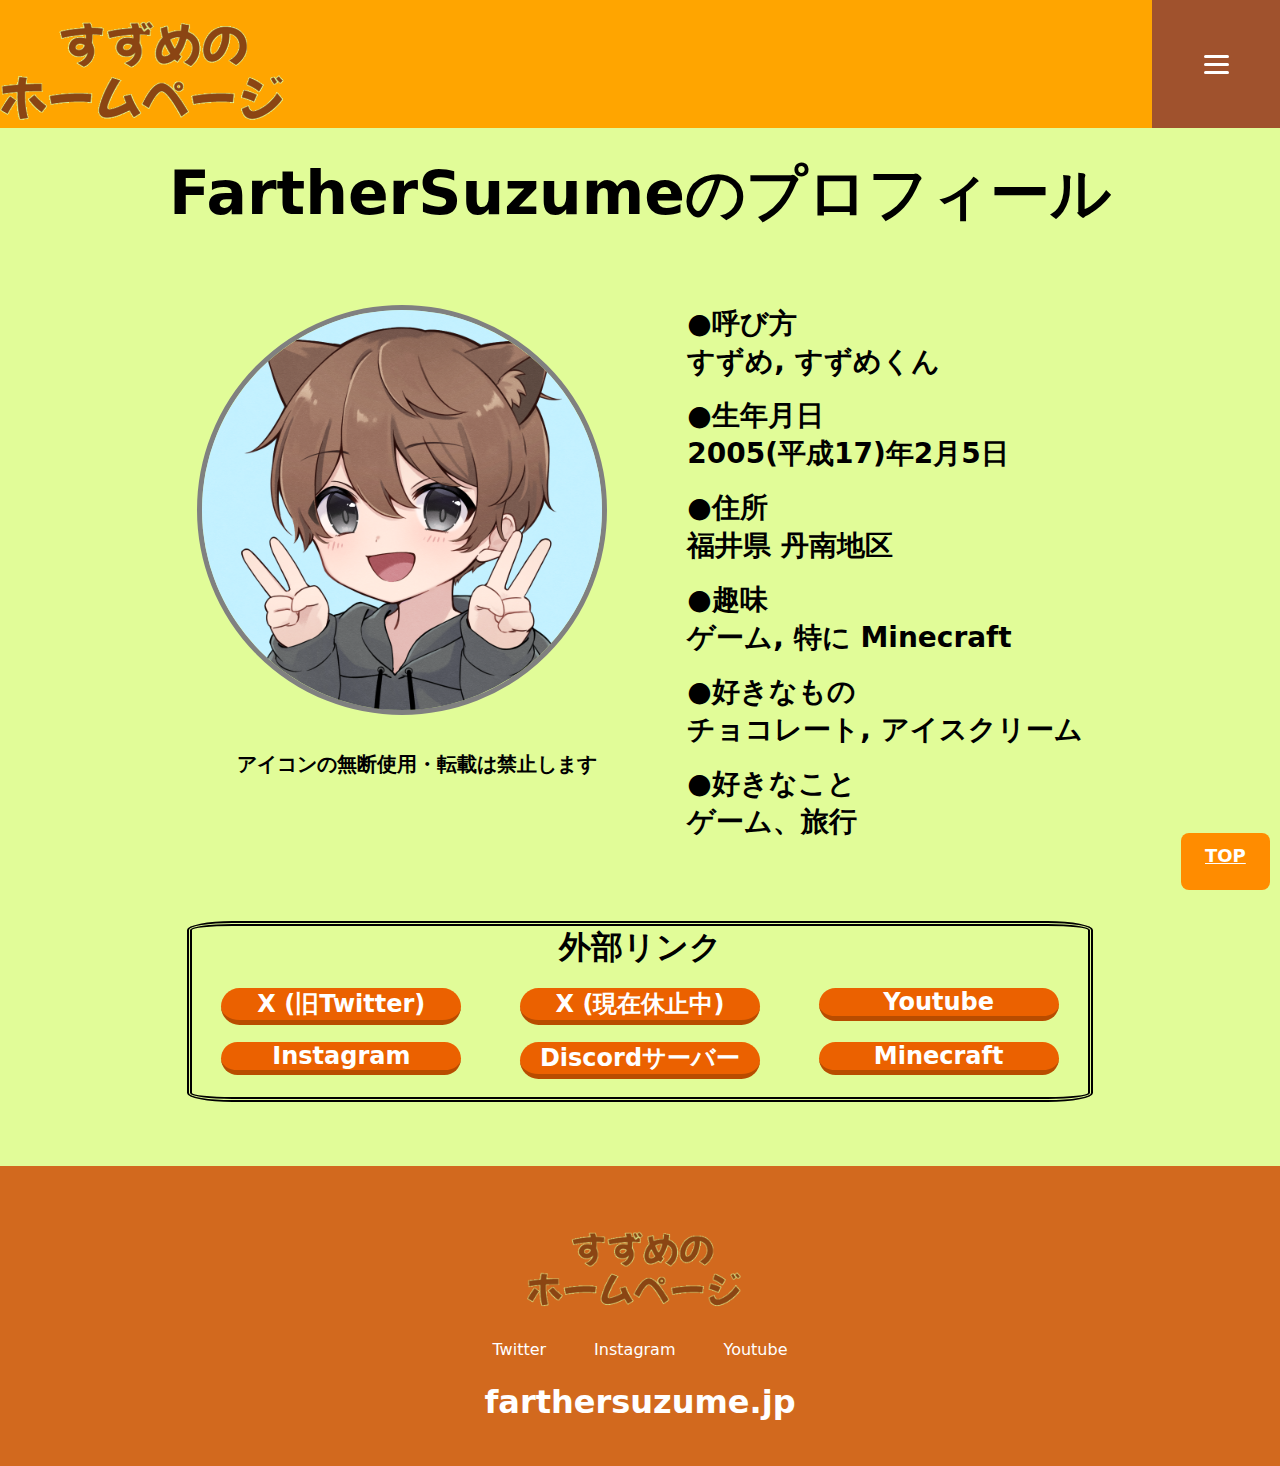
==== profile/index.html @ de574374 "Add files via upload" ====
<!DOCTYPE html>
<html lang="ja">
<head>
    <meta charset="UTF-8">
    <meta http-equiv="X-UA-Compatible" content="IE=edge">
    <meta name="viewport" content="width=device-width, initial-scale=1.0">
    <link rel="shortcut icon" href="../img/favicon.ico" type="image/x-icon">
    <link rel="stylesheet" href="style.css">
    <link rel="stylesheet" href="../style.css">
    <title>すずめのプロフィール</title>
</head>
<body>
    <div id="wrapper">
        <header>
            <div class="site_header">
                <img src="../img/site_logo.png" alt="site_logo.png" id="site_logo">
                <div class="menu">
                    <input type="checkbox" id="menu-btn-check">
                    <label for="menu-btn-check" class="menu-btn"><span></span></label>
                    <!--メニュー-->
                    <div class="menu-content">
                        <ul>
                            <li><a href="../index.html">メインページ<h5>最初の画面に戻ります</h5></a></li>
                            <li><a href="../suzumeserver/index.html">すずめサーバー<h5>マインクラフトサーバーについて</h5></a></li>
                            <li><a href="../minecraft/index.html">経歴<h5>すずめの経歴やゲーム歴など</h5></a></li>
                        </ul>
                    </div>
                </div>
                <!--言語選択-->
                <!--<select id="lang-select" class="lang-select" title="言語を選択">
                    <option selected="selected" value="japanese">日本語</option>
                    <option value="english">English</option>
                </select>-->
            </div>
        </header>
        <!--サイトトップ(ボタンを押したらここに戻ってくる)-->
        <div id="top"></div>
        <main>
            
            <div id="profile-box">
                <h1 id="title">FartherSuzumeのプロフィール</h1>
                <div id="profile-box-2">
                    <div id="profile-box-3">
                        <div id="profile-img">
                            <img id="icon" src="../img/Suzume_icon2.png">
                            <h1>アイコンの無断使用・転載は禁止します</h1>
                        </div>
                        <div id="profile-text">
                            <h1>●呼び方 </br> すずめ, すずめくん</h1>
                            <h1>●生年月日 </br> 2005(平成17)年2月5日</h1>
                            <h1>●住所 </br> 福井県 丹南地区</h1>
                            <h1>●趣味 </br> ゲーム, 特に Minecraft</h1>
                            <h1>●好きなもの </br> チョコレート, アイスクリーム</h1>
                            <h1>●好きなこと </br> ゲーム、旅行</h1>
                        </div>
                    </div>
                    
                </div>
            </div>
            <div id="links">
                <h1>外部リンク</h1>
                <div class="links-1">
                    <a href="https://twitter.com/SuzumeSubMC" class="btn">
                        <div id="twitter-X" class="links-page">
                            <h2>X (旧Twitter)</h2>
                        </div>
                    </a>
                    <a href="https://twitter.com/FartherSuzume" class="btn">
                        <div id="twitter-X" class="links-page">
                            <h2>X (現在休止中)</h2>
                        </div>
                    </a>
                    <a href="https://www.youtube.com/@FartherSuzume/featured" class="btn">
                        <div id="Youtube" class="links-page">
                            <h2>Youtube</h2>
                        </div>
                    </a>
                </div>
                <div class="links-1 links-2">
                    <a href="https://www.instagram.com/farthersuzume/" class="btn">
                        <div id="Instagram" class="links-page">
                            <h2>Instagram</h2>
                        </div>
                    </a>
                    <a href="https://discord.com/invite/qR3YyG34XW" class="btn">
                        <div id="Discord-suzumeserver" class="links-page">
                            <h2>Discordサーバー</h2>
                        </div>
                    </a>
                    <a href="https://ja.namemc.com/profile/FartherSuzume.1" class="btn">
                        <!--<img src="profile-img/X-icon.png" id="twitter-X-icon">-->
                        <div id="Minecraft" class="links-page">
                            <h2>Minecraft</h2>
                        </div>
                    </a>
                </div>
                
            </div>
            <footer>
                <img src="../img/site_logo.png" alt="site_logo.png" id="footer-site-logo" class="footer-site-logo">
                <div class="site-footer-links">
                    <ul>
                        <li><a href="https://twitter.com/SuzumeSubMC">Twitter</a></li>
                        <li><a href="https://www.instagram.com/farthersuzume/">Instagram</a></li>
                        <li><a href="https://www.youtube.com/@FartherSuzume/featured">Youtube</a></li>
                    </ul>
                </div>
                <p>farthersuzume.jp</p>
            </footer>
            <!--ページトップへ戻る-->
            <a href="#profile-box" class="page-top-btn">TOP</a>
        </main>
    </div>
</body>
<script src="../main.js"></script>
</html>
---- profile/style.css ----
/*アスキーコードをUTF-8に*/
@charset "UTF-8";
/*全要素の余白を0にする*/
*{
    margin: 0;
    padding: 0;
}

#profile-box{
    padding-top: 7%;
    margin-bottom: 5%;
}

#profile-box-3{
    margin-top: 70px;
    display: flex;
    justify-content: center;
}
#title{
    font-size: 60px;
}
#icon{
    margin-right: 30px;
    height: 400px;
    width: auto;
    border-radius: 50%;
    border: 5px solid gray;
}
#profile-img h1{
    font-size: 20px;
    margin-top: 32px;
}
#profile-text{
    text-align: left;
    margin-left: 50px;
    font-size: 14px;
}
#profile-text h1{
    margin-bottom: 16px;
}
#links{
    margin:0 auto;
    margin-bottom: 64px;
    width: 70%;
    border-radius: 5%;
    border: 5px double black;
}
.links-1{
    margin-top: 2%;
    display: flex;
    justify-content: center;
}
.links-2{
    margin-bottom: 2%;
}
.btn{
    margin:0 auto;
    text-decoration:none;
}
.links-page{
    margin:0 auto;
    width: 240px;
    border-radius: 50px;
    color: #fff;
    background-color: #eb6100;
    border-bottom: 5px solid #b84c00;
}
.links-page:hover{ 
    margin-top: 3px;
    color: #fff;
    background: #f56500;
    border-bottom: 2px solid #b84c00;
}
#twitter-X-icon{
    height: 24px;
    width: auto;
    margin-left: 5px;
    margin-right: 10px;
}

/*スマートフォン用*/
@media screen and (max-width: 760px) {
    #profile-box{
        margin-top: 64px;
    }
    #profile-box-3{
        display: block;
    }
    #profile-text{
        margin-top: 40px;
        padding-left: 30px;
    }
    #title{
        font-size: 30px;
    }
    #icon{
        margin-right: 0px;
        height: 240px;
        width: auto;
    }
    #profile-text{
        margin-left: 0px;
        font-size: 12px;
    }
    .links-1{
        display: block;
    }
    
}
---- style.css ----
/*アスキーコードをUTF-8に*/
@charset "UTF-8";
/*全要素の余白を0にする*/
*{
    margin: 0;
    padding: 0;
}

/*本体用*/
#wrapper{
    width: 100%;
    text-align: center;
    display: block;
}
/*HtML共通スタイル*/
html{
    scroll-behavior: smooth;
}
:target{
    padding-top: 64px;
}
body{
    font-family: system-ui, -apple-system, BlinkMacSystemFont, 'Segoe UI', Roboto, 
    Oxygen, Ubuntu, Cantarell, 'Open Sans', 'Helvetica Neue', sans-serif;
    
    background-color: rgb(225, 252, 152);
}
/*headerのスタイル*/
.site_header{
    top: 0;
    max-height: 100%;
    width: 100%;
    height: auto;
    text-align: left;
    display: flex;
    flex-wrap: wrap;
    position:fixed;
    z-index: 1;
    background-color: orange;
}
#site_logo{
    height: 128px;
    width: auto;
}
/*メニューボタン*/
.menu-btn {
    position: fixed;
    top: 0px;
    right: 0px;
    display: flex;
    height: 128px;
    width: 128px;
    justify-content: center;
    align-items: center;
    z-index: 90;
    background-color: sienna;
}
.menu-btn:hover{
    background-color: chocolate;
}
.menu-btn span,
.menu-btn span:before,
.menu-btn span:after {
    content: '';
    display: block;
    height: 3px;
    width: 25px;
    border-radius: 3px;
    background-color: #ffffff;
    position: absolute;
}
.menu-btn span:before {
    bottom: 8px;
}
.menu-btn span:after {
    top: 8px;
}
#menu-btn-check {
    display: none;
} 
/*三本線*/
#menu-btn-check:checked ~ .menu-btn span {
    background-color: rgba(255, 255, 255, 0);/*メニューオープン時は真ん中の線を透明にする*/
}
#menu-btn-check:checked ~ .menu-btn span::before {
    bottom: 0;
    transform: rotate(45deg);
}
#menu-btn-check:checked ~ .menu-btn span::after {
    top: 0;
    transform: rotate(-45deg);
}
/**/
.menu-content {
    width: 100%;
    height: 100%;
    position: fixed;
    top: 0;
    left: 0;
    z-index: 80;
    background-color: orange;
}
.menu-content ul {
    padding: 128px 10px 0;
}
.menu-content ul li {
    border-bottom: solid 1px #ffffff;
    list-style: none;
}
.menu-content ul li a {
    display: block;
    width: 100%;
    font-size: 30px;
    box-sizing: border-box;
    color:#e0ffff;
    text-decoration: none;
    padding: 9px 15px 10px 0;
    position: relative;
}
.menu-content ul li a::before {
    content: "";
    width: 7px;
    height: 7px;
    border-top: solid 2px #ffffff;
    border-right: solid 2px #ffffff;
    transform: rotate(45deg);
    position: absolute;
    right: 11px;
    top: 16px;
}
.menu-content ul li a h5{
    font-size: 20px;
    color:#ffffff;
}
.menu-content ul li:hover{
    background-color: rgb(255, 184, 52);
}
.menu-content {
    width: 100%;
    height: 90%;
    position: fixed;
    top: -100%;
    left: 0;/*leftの値を変更してメニューを画面外へ*/
    z-index: 80;
    background-color: orange;
    transition: all 0.5s;/*アニメーション設定*/
}
#menu-btn-check:checked ~ .menu-content {
    top: 0%;
}

/*スマートフォン用*/
@media screen and (max-width: 760px) {
    #site_logo{
        height: 64px;
    }
    .menu-btn {
        height: 64px;
        width: 64px;
    }
    .menu-content ul {
        padding: 64px 10px 0;
    }
    .menu-content {
        height: 100%;
    }
}
/*言語選択*/
.lang-select{
    height: 24px;
    margin-top: 40px;
    border: none;
    font-size: 20px;
    color: #ffffff;
    text-align: center;
    background-color: orange;
}
#site_top{
    display: flex;
    flex-wrap: wrap;
    position: relative;
    text-align: center;
}
#top_text{ 
    font-size: 80px;
    margin-left: 128px;
    margin-top: 128px;
    font-family: "Mochiy Pop One", sans-serif;
    font-weight: 100;
    color: saddlebrown;
}
#sub_text{
    font-size: 40px;
    margin-left: 60px;
    margin-top: 20px;
    font-family: "Mochiy Pop One", sans-serif;
    font-weight: 100;
    color: saddlebrown;
}
#top_image{
    display: flex;
    justify-content: center;
    align-items: center;
    margin-top: 64px;
    margin-left: 25%;
    height: 450px;
    width: auto;
    border-radius: 50%;
    border: 5px solid #ffffff;
}
#mainpage{
    margin-top: 50px;
    background-color: beige;
}
.profbox{
    margin-top: 50px;
}
.inner_box{
    display: flex;
    justify-content: space-around;
    align-items: center;
}
.text_heading{
    text-align: left;
    margin-left: 100px;
    font-size: 60px;
    font-family: "Mochiy Pop One", sans-serif;
    font-weight: 100;
    color: saddlebrown;
}
.text_inner{
    text-align: left;
    font-size: 45px;
}
.text_inner_img{
    height: 320px;
    width: auto;
}
.links{
    width: auto;
    display: flex;
    justify-content: center;
    margin:0 auto;
    margin-top: 48px;
    margin-bottom: 64px;
}
.btn{
    text-decoration:none;
    margin:0 auto;
}
.Ulinks-page{
    margin:0 auto;
    width: 240px;
    border-radius: 50px;
    color: #fff;
    background-color: #eb6100;
    border-bottom: 5px solid #b84c00;
}


.Ulinks-page:hover{
    margin-top: 3px;
    color: #fff;
    background: #f56500;
    border-bottom: 2px solid #b84c00;
}

/*mainのスタイル*/
main{
    text-decoration:none;
    margin:0 auto;
    margin-top: 64px;
    position: relative;
    max-width: 100%;
    width: 100%;
    height: auto;
}

/*スマートフォン用*/
@media screen and (max-width: 760px) {
    main{
        margin-top: 64px;
    }
    #top_image{
        height: 250px;
        width: auto;
    }
    #top_text{                          
        font-size: 35px;
        margin-left: 40px;
        margin-top: 40px;
    }
    #sub_text{
        font-size: 25px;
        margin-left: 60px;
        margin-top: 10px;
    }
    .profbox{
        margin-top: 70px;
    }
    .text_heading{
        margin-left: 40px;
        font-size: 40px;
    }
    .inner_box{
        display: block;
        justify-content: center;
    }
    .text_inner{
        margin-left: 45px;
        font-size: 20px;
    }
    .text_inner_img{
        width: 400px;
        height: auto;
    }
    .links-page{
        margin-top :25px;
        margin-bottom: 20px;
    }
}

/*トップへ戻るボタン*/
.page-top-btn{
    height: 32px;
    width: 64px;
    text-align: center;
    font-size: large;
    position: fixed;
    bottom: 10px;
    right: 10px;
    font-weight: bold;
    padding: 0.7em;
    text-align: center;
    background: #ff8c00;
    color: #fff;
    transition: 0.3s0;
    border-radius: 8px;
}
/* マウスオーバー時 */
.page-top-btn:hover {
    background: #ffa500;
    color: rgb(255, 255, 255, 0.8);
}

/*footerのスタイル*/
footer{
    width: 100%;
    height: 200px;
    text-align: center;
    padding: 50px 0;
    background-color: chocolate;
}
footer p{
    color: #ffffff;
    font-size: 32px ;
    font-weight: bold;
}
.footer-site-logo{
    height: 96px;
    width: auto;
}
.site-footer-links{
    width: 100%;
}
.site-footer-links ul{
    display: flex;
    justify-content: center;
    text-align: center;
    padding-left: 0;
    color: #ffffff;
}
.site-footer-links ul li{
    margin: 24px;
    list-style: none;
}
.site-footer-links ul li a{
    color: #ffffff;
    text-decoration: none;
}
.site-footer-links ul li a:hover{
    text-decoration: underline;
}

/*スマートフォン用*/
@media screen and (max-width: 760px) {
    footer{
        height: 96px;
        padding: 20px 0;
    }
    footer p{
        color: #e0ffff;
        font-size: 20px ;
    }
    .footer-site-logo{
        height: 40px;
    }
    .site-footer-links ul li{
        margin: 8px;
    }
    .page-top-btn{
        height: 24px;
        width: 48px;
        border-radius: 6px;
    }
}
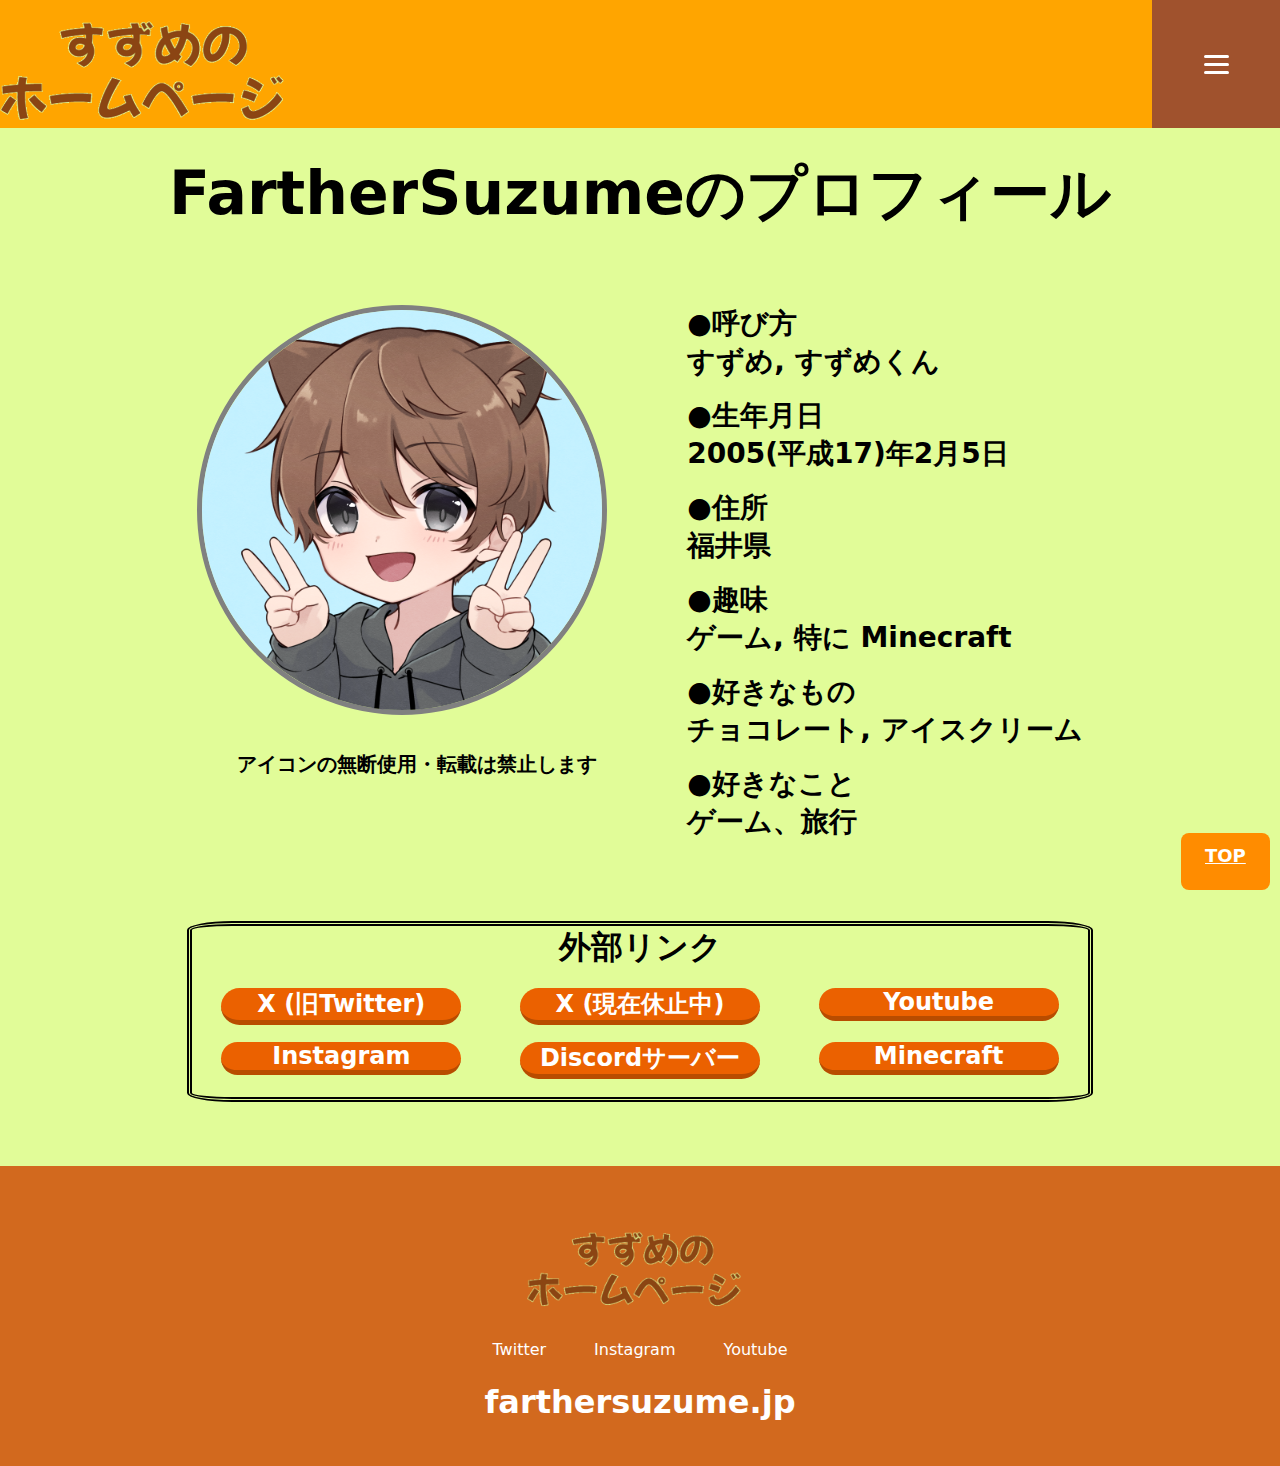
==== commit 1040d8bf: "Update index.html" ====
--- a/profile/index.html
+++ b/profile/index.html
@@ -48,7 +48,7 @@
                         <div id="profile-text">
                             <h1>●呼び方 </br> すずめ, すずめくん</h1>
                             <h1>●生年月日 </br> 2005(平成17)年2月5日</h1>
-                            <h1>●住所 </br> 福井県 丹南地区</h1>
+                            <h1>●住所 </br> 福井県 </h1>
                             <h1>●趣味 </br> ゲーム, 特に Minecraft</h1>
                             <h1>●好きなもの </br> チョコレート, アイスクリーム</h1>
                             <h1>●好きなこと </br> ゲーム、旅行</h1>
@@ -113,4 +113,4 @@
     </div>
 </body>
 <script src="../main.js"></script>
-</html>+</html>
